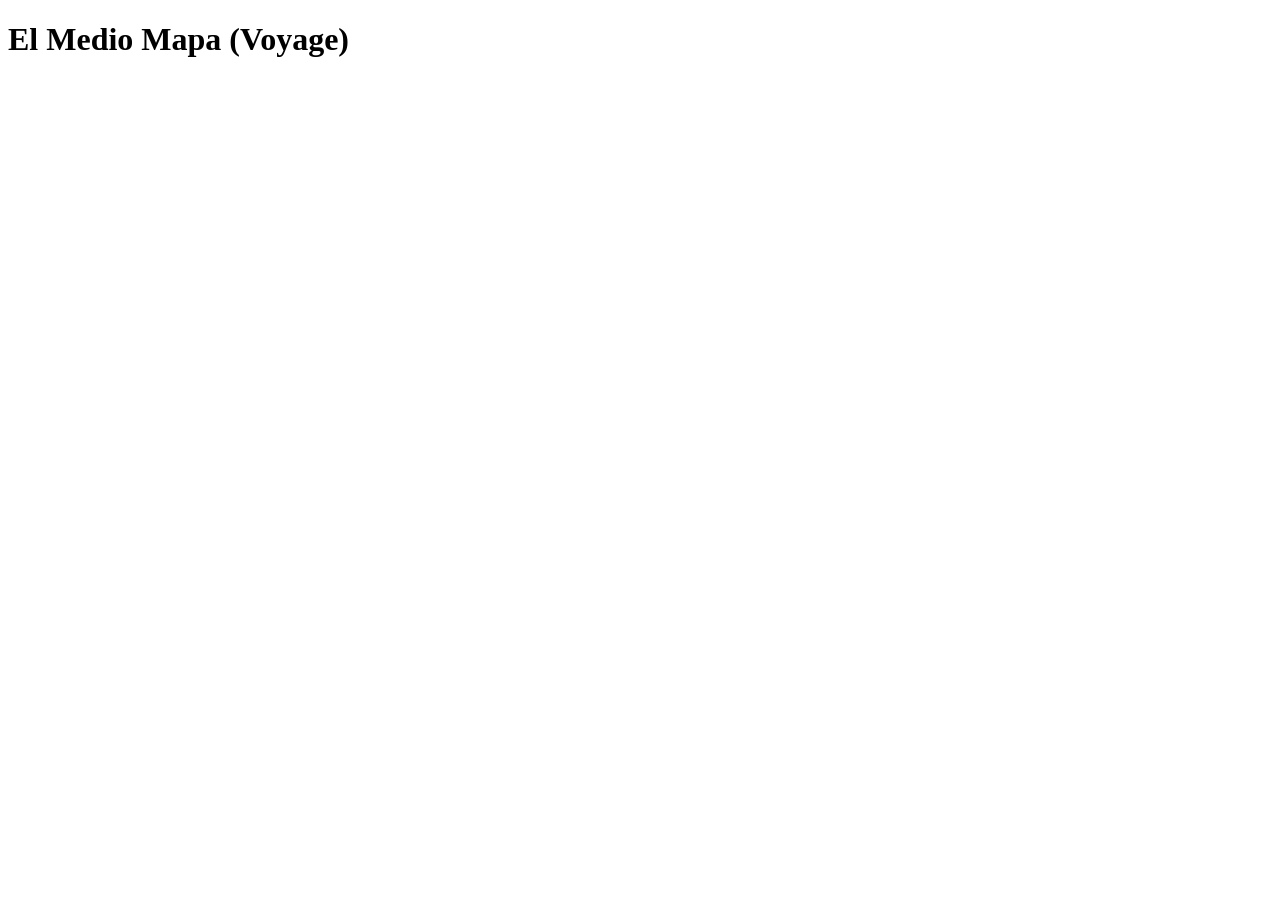
==== juego.html @ c555a725 "first commit" ====
<!DOCTYPE html>
<html lang="en">
<head>
    <meta charset="UTF-8">
    <meta name="viewport" content="width=device-width, initial-scale=1.0">
    <title>el medio mapa</title>
    <link rel="stylesheet" href="estilo.css">
</head>
<body>
    <h1>El Medio Mapa (Voyage)</h1>
</body>
</html>
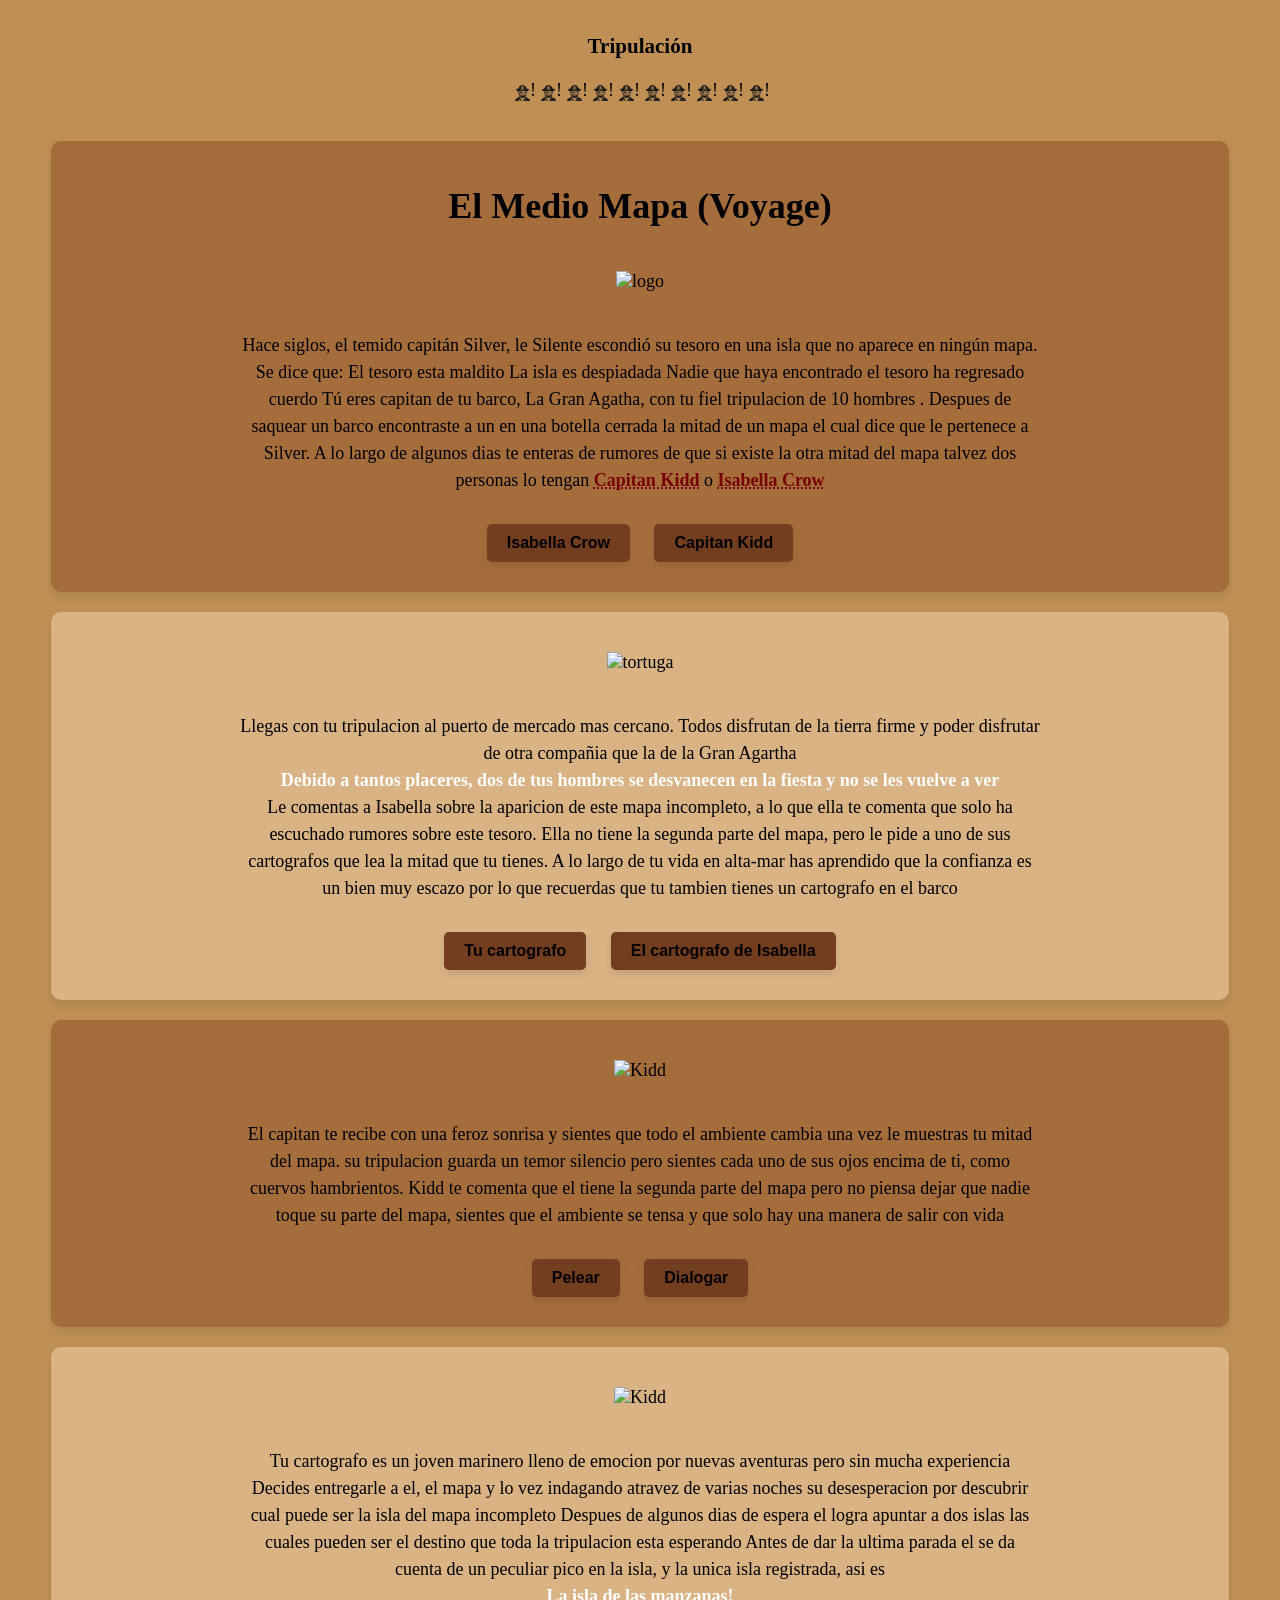
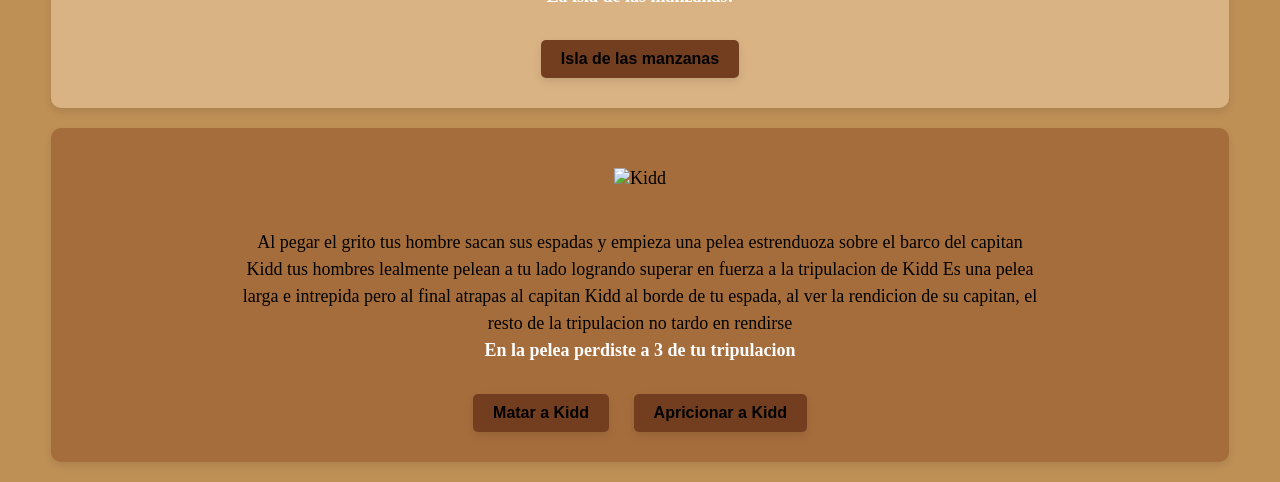
==== commit 5aeac89b: "hacer template de javascript y style, inicio de la historia" ====
--- a/juego.html
+++ b/juego.html
@@ -4,9 +4,132 @@
     <meta charset="UTF-8">
     <meta name="viewport" content="width=device-width, initial-scale=1.0">
     <title>el medio mapa</title>
-    <link rel="stylesheet" href="estilo.css">
+    <link rel="stylesheet" href="style.css">
 </head>
 <body>
-    <h1>El Medio Mapa (Voyage)</h1>
+    <container>
+        <div class="stats" id="stats">
+            <h3>Tripulación</h3>
+            <ul>
+            
+            </ul>
+        </div>
+        
+        <div class="sec1" id="Intro">
+            <h1>El Medio Mapa (Voyage)</h1>
+            <img src="https://i.pinimg.com/736x/46/67/04/466704a85185b6b9723da261cc4fb55f.jpg" alt="logo">
+            <p>
+                Hace siglos, el temido capitán Silver, le Silente escondió su tesoro en una isla que no aparece en ningún mapa.
+        
+                Se dice que:
+        
+                El tesoro esta maldito
+        
+                La isla es despiadada
+        
+                Nadie que haya encontrado el tesoro ha regresado cuerdo
+        
+                Tú eres capitan de tu barco, La Gran Agatha, con tu fiel tripulacion de 10 hombres .
+        
+                Despues de saquear un barco encontraste a un en una botella cerrada la mitad de un mapa el cual dice que le pertenece a Silver. 
+        
+                A lo largo de algunos dias te enteras de rumores de que si existe la otra mitad del mapa talvez dos personas lo tengan
+
+                <a href="">Capitan Kidd</a>
+
+                o
+
+                <a href="">Isabella Crow</a>
+            </p>
+
+            <a href="#1a">
+                <button onclick="bajarTripulantes(2)">Isabella Crow</button>
+            </a>
+
+            <a href="#1b">
+                <button>Capitan Kidd</button>
+            </a>
+        </div>
+        <div class="sec2" id="1a">
+            <img src="https://images.squarespace-cdn.com/content/v1/603fdb9fada6165d919a6543/8e08dbac-c79e-42bc-adc4-212fcd70c90c/Limithron-Tortuga-Free.jpg" alt="tortuga">
+            <p>
+                Llegas con tu tripulacion al puerto de mercado mas cercano.
+                Todos disfrutan de la tierra firme y poder disfrutar de otra compañia que la de la Gran Agartha
+                <br>
+                <strong>Debido a tantos placeres, dos de tus hombres se desvanecen en la fiesta y no se les vuelve a ver</strong>  
+                <br>         
+                Le comentas a Isabella sobre la aparicion de este mapa incompleto,
+                a lo que ella te comenta que solo ha escuchado rumores sobre este tesoro. 
+                Ella no tiene la segunda parte del mapa, pero le pide a uno de sus cartografos que lea la mitad que tu tienes. 
+                A lo largo de tu vida en alta-mar has aprendido que la confianza es un bien muy escazo por lo que recuerdas que tu tambien tienes un cartografo en el barco
+            </p>
+            <a href="#2a">
+                <button class="option1">Tu cartografo</button>
+            </a>
+            <a href="#3a">
+                <button class="option2">El cartografo de Isabella</button>
+            </a>
+        </div>
+        <div class="sec1" id="1b">
+            <img src="https://cdn.thecollector.com/wp-content/uploads/2025/07/legendary-pirate-captain-kidd.jpg" alt="Kidd">
+            <p>
+                El capitan te recibe con una feroz sonrisa y sientes que todo el ambiente cambia una vez le muestras tu mitad del mapa.
+                su tripulacion guarda un temor silencio pero sientes cada uno de sus ojos encima de ti, como cuervos hambrientos.
+                Kidd te comenta que el tiene la segunda parte del mapa pero no piensa dejar que nadie toque su parte del mapa,
+                sientes que el ambiente se tensa y que solo hay una manera de salir con vida 
+            </p>
+
+            <a href="#2b">
+                <button onclick="bajarTripulantes(3)">Pelear</button>
+            </a>
+
+            <a href="#3b">
+                <button class="option2">Dialogar</button>
+            </a>
+        </div>
+        <div class="sec2" id="2a">
+            <img src="https://i.pinimg.com/1200x/33/5a/00/335a009d584e26d22ab3ebc66e468a18.jpg" alt="Kidd">
+            <p>
+                Tu cartografo es un joven marinero lleno de emocion por nuevas aventuras pero sin mucha experiencia
+
+                Decides entregarle a el, el mapa y lo vez indagando atravez de varias noches su desesperacion por descubrir cual puede ser la isla del mapa incompleto
+
+                Despues de algunos dias de espera el logra apuntar a dos islas las cuales pueden ser el destino que toda la tripulacion esta esperando
+
+                Antes de dar la ultima parada el se da cuenta de un peculiar pico en la isla, y la unica isla registrada, asi es 
+                <br>
+                <strong>La isla de las manzanas!</strong>
+            </p>
+
+            <a href="#manzana">
+                <button>Isla de las manzanas</button>
+            </a>
+        </div>
+        <div class="sec1" id="2b">
+            <img src="https://i.pinimg.com/1200x/47/70/10/4770105f1e7161f53997ab32467a6dee.jpg" alt="Kidd">
+            <p>
+                Al pegar el grito tus hombre sacan sus espadas y empieza una pelea estrenduoza sobre el barco del capitan Kidd
+
+                tus hombres lealmente pelean a tu lado logrando superar en fuerza a la tripulacion de Kidd
+
+                Es una pelea larga e intrepida pero al final atrapas al capitan Kidd al borde de tu espada, al ver la rendicion de su capitan, el resto de la tripulacion no tardo en rendirse
+                <br>
+                <strong>En la pelea perdiste a 3 de tu tripulacion</strong>
+            </p>
+
+            <a href="#2b">
+                <button onclick="robarMapa()">Matar a Kidd</button>
+            </a>
+
+            <a href="#3b">
+                <button>Apricionar a Kidd</button>
+            </a>
+        </div>
+
+
+
+
+    </container>
+    <script src="script.js"></script>
 </body>
 </html>
--- a/style.css
+++ b/style.css
@@ -0,0 +1,112 @@
+html {
+    scroll-behavior: smooth;
+}
+
+body {
+    background-color: #BF9056;
+    color: rgb(0, 0, 0);
+    font-family:'Times New Roman', Times, serif;
+    font-size: large;
+    text-align: center;
+}
+
+p {
+    margin: 20px auto;
+    line-height: 1.5;
+    max-width: 800px;
+}
+p a {
+    color: rgb(119, 0, 0);
+    text-decoration: dotted underline;
+    font-weight: bold;
+}
+
+a {
+    text-decoration: none;
+}
+
+.stats {
+    position: sticky;
+    top: 0;
+    backdrop-filter: blur(10px);
+    background-color: #bf90565b;
+    padding-bottom: 20px;
+    padding-top: 5px;
+}
+
+ul {
+    padding: 0;
+    margin: 0;
+}
+
+
+li {
+    list-style-type: none;
+    padding-left: 20px;
+    background-image: url(img/personaicon.png);
+    background-repeat: no-repeat;
+    background-size: 25px;
+    display: inline-block;
+}
+
+button {
+    background-color: #733E1F;
+    font-weight: bold;
+    border: none;
+    border-radius: 5px;
+    padding: 10px 20px;
+    margin: 10px;
+    cursor: pointer;
+    font-size: 16px;
+    box-shadow: 0 4px 8px rgba(0, 0, 0, 0.1);
+    transition: 
+        background-color 0.3s ease,
+        box-shadow 0.3s ease,
+        color 0.3s ease;
+}
+
+button:hover {
+    background-color: #402B18;
+    color:antiquewhite;
+    box-shadow: 0 6px 12px rgba(0, 0, 0, 0.2);
+}
+
+.sec1, .sec2 {
+    background-color: rgb(255, 255, 255);
+    border-radius: 10px;
+    padding: 20px;
+    width: 90%;
+    margin: 20px auto;
+    box-shadow: 0 4px 8px rgba(0, 0, 0, 0.1);
+}
+
+.sec1 {
+    background-color: #A66D3C;
+}
+
+.sec2 {
+    background-color: #D9B384;
+}
+
+strong{
+    color: rgb(255, 255, 255);
+    font-weight: bold;
+}
+
+img {
+    width: 30%;
+    height: auto;
+    margin: 20px 0;
+}
+
+@media screen and (max-width: 600px) {
+    img {
+        width: 90%;
+        height: auto;
+    }
+
+    .sec1, .sec2 {
+        width: initial;
+        margin: 0;
+    }
+}
